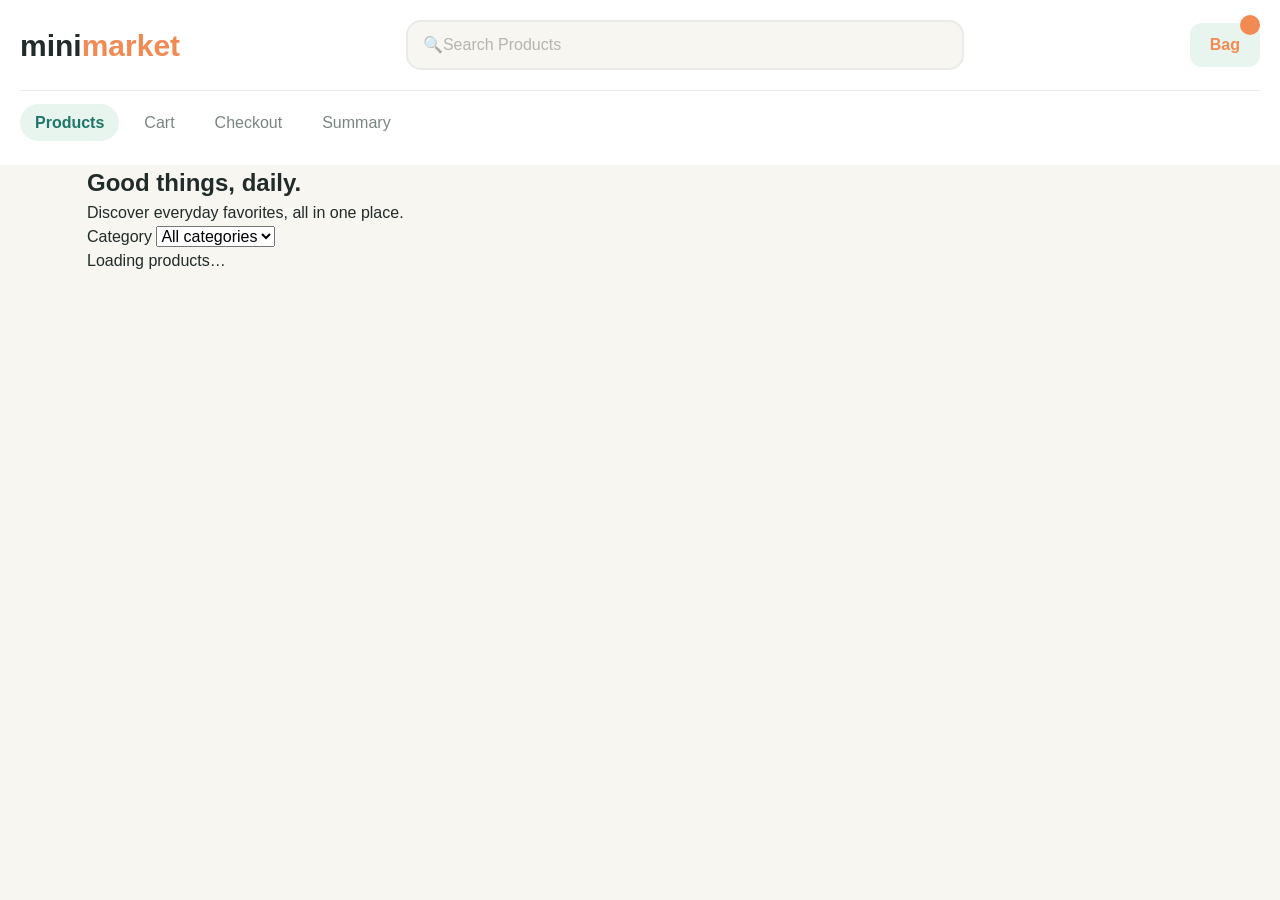
==== index.html @ 3accbedc "Add index" ====
<!DOCTYPE html>
<html lang="en">
<head>
    <meta charset="UTF-8">
    <meta name="viewport" content="width=device-width, initial-scale=1.0">
    <meta name="theme-color" content="#1F7669">
    <title>Mini Marketplace | mini market</title>
    <style>
        * {
            box-sizing: border-box;
            margin: 0;
            padding: 0;
            text-decoration: none;
            list-style: none;
        }

        :root {
            --Primarygreen: #1F7669;
            --Darktext: #202B2A;
            --Warmbackground: #F7F6F0;
            --Softgreenbackground: #EEF3EF;
            --Palemint: #E8F4EE;
            --Orangeaccent: #F18A53;
            --Cardborder: #EAEBE6;
            --Mutedtext: #7A8580;
            --Errorred: #C74740;
        }

        header {
            padding: 20px;
            margin-bottom: 30px;
        }
        
        .subheader {
            display: flex;
            justify-content: space-between;
            align-items: center;
            padding-bottom: 20px;
            margin-bottom: 10px;
            border-bottom: 1.5px solid var(--Cardborder);
        }

        .logo p {
            font-size: xx-large;
            font-weight: bold;
        }

        .subheader span {
            color: var(--Orangeaccent);
        }

        .search_bar {
            flex-basis: 45%;
        }

        .search_bar input {
            width: 100%;
            outline: none;
            background-color: var(--Warmbackground);
            border: 2px solid var(--Cardborder);
            padding: 10px 15px;
            border-radius: 15px;
            color: var(--Darktext);
        }

        .search_bar input::placeholder {
            opacity: 0.5;
        }

        .cart {
            position: relative;
            padding: 10px 20px;
            border-radius: 12px;
            background-color: var(--Palemint);
            color: var(--Primarygreen);
            font-weight: bold;
        }

        .badge {
            position: absolute;
            top: -8px;
            right: 0;
            display: flex;
            justify-content: center;
            align-items: center;
            width: 20px;
            height: 20px;
            font-size: x-small;
            border-radius: 50%;
            color: white;
            background-color: var(--Orangeaccent);
        }


        nav ul {
            display: flex;
            gap: 10px;
            padding-block: 10px;
        }

        nav li a {
            color: var(--Mutedtext);
            padding: 10px 15px;
            border-radius: 50px;
        }
        
        nav li a:hover {
            color: var(--Primarygreen);
            background-color: var(--Palemint);
            font-weight: bold;
        }

        @media (max-width:576px) {

            .subheader {
                gap: 10px;
                padding-bottom: 15px;
            }

            .search_bar input {
                padding: 5px 10px;
            }

            .search_bar input::placeholder {
                font-size: xx-small;
            }

            .cart {
                padding: 5px 15px;
                border-radius: 8px;
                font-size: smaller;
            }


            .logo p {
                font-size: medium;
                font-weight: bold;
            }

            nav ul {
                justify-content: space-between;
                padding-inline: 10px;
            }

            nav li a {
                padding: 0;
                font-size: smaller;
            }
            
            nav li a:hover {
                padding: 5px 10px;
            }
        }

    </style>
    <style>
        /* Shared integration rules; feature-specific styling lives in separate files. */
        body { min-width: 280px; background: var(--Warmbackground); color: var(--Darktext); font-family: Arial, Helvetica, sans-serif; }
        [hidden] { display: none !important; }
        .site-header { max-width: 1280px; margin: 0 auto; }
        .logo a { color: var(--Darktext); }
        .logo a:focus-visible, .search_bar input:focus-visible,
        .cart:focus-visible, nav a:focus-visible { outline: 3px solid var(--Orangeaccent); outline-offset: 3px; }
        .search_bar input { font: inherit; }
        nav a[aria-current="page"] { color: var(--Primarygreen); background: var(--Palemint); font-weight: bold; }
        #cart-page { max-width: 1200px; margin-left: auto; margin-right: auto; }
        #cart-page .cart-intro { margin-bottom: 22px; }
        #cart-page .cart-subtitle { color: var(--Mutedtext); margin-top: 8px; line-height: 1.5; }
        #cart-page .cart-summary__heading { font-size: 1.15rem; margin-bottom: 20px; }
        .checkout-field { min-width: 0; }
        @media (max-width: 576px) {
            .site-header { padding: 16px 14px 12px; margin-bottom: 18px; }
            .subheader { flex-wrap: wrap; }
            .logo { order: 1; }
            .cart { order: 2; }
            .search_bar { order: 3; flex: 0 0 100%; }
            .search_bar input { min-height: 40px; font-size: 16px; }
            nav ul { flex-wrap: wrap; gap: 8px; padding-inline: 0; }
            nav li a { display: inline-block; padding: 8px 9px; }
            nav li a:hover { padding: 8px 9px; }
        }
    </style>
    <link rel="stylesheet" href="./products.css">
    <link rel="stylesheet" href="./cart.css">
    <link rel="stylesheet" href="./checkout.css">
    <link rel="stylesheet" href="./summary.css">
</head>
<body>
    <header class="site-header">
        <div class="subheader">
            <div class="logo">
                <p><a href="#products" data-page="products">mini<span>market</span></a></p>
            </div>
            <div class="search_bar" role="search">
                <input placeholder="🔍Search Products" id="search" name="search" type="search" aria-label="Search products by name" autocomplete="off">
            </div>
            <a class="cart" href="#cart" data-page="cart" aria-label="View shopping bag">
                <span>Bag</span>
                <span class="badge" id="badge" aria-live="polite">0</span>
            </a>
        </div>
        <nav aria-label="Main navigation">
            <ul>
                <li><a href="#products" data-page="products" aria-current="page">Products</a></li>
                <li><a href="#cart" data-page="cart">Cart</a></li>
                <li><a href="#checkout" data-page="checkout">Checkout</a></li>
                <li><a href="#summary" data-page="summary">Summary</a></li>
            </ul>
        </nav>
    </header>

    <main id="main-content">
        <!-- Member 1: Product listing, live search and category filtering. -->
        <section id="products-page" aria-labelledby="products-heading">
            <h1 class="products-heading" id="products-heading">Good things, daily.</h1>
            <p class="products-subtitle">Discover everyday favorites, all in one place.</p>
            <div class="products-toolbar">
                <label class="products-category-label" for="category-filter">
                    Category
                    <select id="category-filter" name="category">
                        <option value="all">All categories</option>
                    </select>
                </label>
                <p id="products-count" role="status" aria-live="polite"></p>
            </div>
            <div id="products-grid" aria-live="polite" aria-label="Available products">
                <p class="products-message">Loading products…</p>
            </div>
        </section>

        <!-- Member 2: Cart, quantity controls and subtotal. -->
        <section id="cart-page" aria-labelledby="cart-heading" hidden>
            <div class="cart-intro">
                <h1 id="cart-heading">Your Cart</h1>
                <p class="cart-subtitle">Review your items before checkout.</p>
            </div>
            <div class="cart-layout">
                <div id="cart-items" aria-live="polite"></div>
                <aside class="cart-summary" aria-label="Cart order summary">
                    <h2 class="cart-summary__heading">Order summary</h2>
                    <p>Subtotal <span id="cart-subtotal">$0.00</span></p>
                    <button id="checkout-button" type="button" disabled>Continue to Checkout</button>
                </aside>
            </div>
        </section>

        <!-- Member 3: Validated checkout form. -->
        <section id="checkout-page" aria-labelledby="checkout-heading" hidden>
            <h1 id="checkout-heading" class="checkout-heading">Checkout</h1>
            <p class="checkout-subtitle">Almost there. Enter your details to place your order.</p>
            <form id="checkout-form" novalidate>
                <h2 class="checkout-section-title">Customer information</h2>
                <div class="checkout-fields-grid">
                    <div class="checkout-field">
                        <label for="checkout-name">Full name</label>
                        <input id="checkout-name" name="name" type="text" autocomplete="name" placeholder="Your full name" required>
                        <p id="checkout-name-error" class="checkout-error"></p>
                    </div>
                    <div class="checkout-field">
                        <label for="checkout-email">Email address</label>
                        <input id="checkout-email" name="email" type="email" autocomplete="email" placeholder="you@example.com" required>
                        <p id="checkout-email-error" class="checkout-error"></p>
                    </div>
                    <div class="checkout-field">
                        <label for="checkout-phone">Phone number</label>
                        <input id="checkout-phone" name="phone" type="tel" inputmode="numeric" autocomplete="tel" placeholder="Digits only" required>
                        <p id="checkout-phone-error" class="checkout-error"></p>
                    </div>
                    <div class="checkout-field checkout-field--full">
                        <label for="checkout-address">Delivery address</label>
                        <textarea id="checkout-address" name="address" autocomplete="street-address" placeholder="Street address and delivery details" rows="4" required></textarea>
                        <p id="checkout-address-error" class="checkout-error"></p>
                    </div>
                </div>
                <p id="checkout-cart-error" class="checkout-error" role="alert"></p>
                <div class="checkout-order-panel">
                    <p class="checkout-total-row">Order total <span id="checkout-total">$0.00</span></p>
                    <button id="place-order-button" type="submit" disabled>Place Order</button>
                    <p class="checkout-privacy-note">Your details are used for this demonstration order only.</p>
                </div>
            </form>
        </section>

        <!-- Member 4: Completed order confirmation and continue shopping. -->
        <section id="summary-page" aria-label="Order confirmation" hidden>
            <div id="order-summary" aria-live="polite"></div>
            <button id="continue-shopping-button" type="button" disabled>Continue Shopping</button>
        </section>
    </main>

    <script type="module" src="./main.js"></script>
</body>
</html>
---- cart.css ----
* {
  box-sizing: border-box;
  margin: 0;
  padding: 0;
  text-decoration: none;
  list-style: none;
}

:root {
  --Primarygreen: #1f7669;
  --Darktext: #202b2a;
  --Warmbackground: #f7f6f0;
  --Softgreenbackground: #eef3ef;
  --Palemint: #e8f4ee;
  --Orangeaccent: #f18a53;
  --Cardborder: #eaebe6;
  --Mutedtext: #7a8580;
  --Errorred: #c74740;
}

header {
  position: sticky;
  top: 0;
  padding: 20px;
  margin-bottom: 30px;
  backdrop-filter: blur(5px);
}

.subheader {
  display: flex;
  justify-content: space-between;
  align-items: center;
  padding-bottom: 20px;
  margin-bottom: 10px;
  border-bottom: 1.5px solid var(--Cardborder);
}

.logo p {
  font-size: xx-large;
  font-weight: bold;
}

.subheader span {
  color: var(--Orangeaccent);
}

.search_bar {
  flex-basis: 45%;
}

.search_bar input {
  width: 100%;
  outline: none;
  background-color: var(--Warmbackground);
  border: 2px solid var(--Cardborder);
  padding: 10px 15px;
  border-radius: 15px;
  color: var(--Darktext);
}

.search_bar input::placeholder {
  opacity: 0.5;
}

.cart {
  position: relative;
  padding: 10px 20px;
  border-radius: 12px;
  background-color: var(--Palemint);
  color: var(--Primarygreen);
  font-weight: bold;
}

.badge {
  position: absolute;
  top: -8px;
  right: 0;
  display: flex;
  justify-content: center;
  align-items: center;
  width: 20px;
  height: 20px;
  font-size: x-small;
  border-radius: 50%;
  color: white;
  background-color: var(--Orangeaccent);
}

nav ul {
  display: flex;
  gap: 10px;
  padding-block: 10px;
}

nav li a {
  color: var(--Mutedtext);
  padding: 10px 15px;
  border-radius: 50px;
}

nav li a:hover {
  color: var(--Primarygreen);
  background-color: var(--Palemint);
  font-weight: bold;
}


body {
  font-family: Arial, sans-serif;
  justify-content: center;
  align-items: center;
  line-height: 1.4;

  color: #1e293b;

    
}
main {
  width: 100%;
  max-width: 640x;
  border-radius: 15px;
  margin: auto 0;
  margin: 0 auto 60px;
  padding: 0 20px
}
main > div:first-child {
  margin-bottom: 24px;
}



#item-msg {
  color: var(--Mutedtext);
  font-size: 0.95rem;
}


.card_container {
  display: grid;
  grid-template-columns: repeat(4, 1fr);
}

.product-card {
  width: 100%;
  
  background-color: #ffffff;
  border: 1.5px solid var(--Cardborder);
  border-radius: 14px;
}


.product-card img {
  width: 100%;
  height: 150px;

}


#product {
  width: 100%;
  display: flex;
  justify-content: space-between;
}

#product-info{
  padding: 20px;
}


#product p {
  font-weight: bold;

}

#product-price {
  margin-bottom: 15px;
  color: var(--Mutedtext);
}

.qty-btn {
  display: flex;
  justify-content: space-between;
  align-items: center;
}

.quantity_change {
  display: flex;
  gap: 10px;
  align-items: center;
}

.quantity_change button {
  border: none;
  padding: 10px 20px;
  font-weight: bolder;
  background-color: var(--Softgreenbackground);
  cursor: pointer;
}

.add {
  border-top-left-radius: 10px;
  border-bottom-left-radius: 10px;
}

.subtract {
  border-top-right-radius: 10px;
  border-bottom-right-radius: 10px;
}

.remove-btn {
  border: 1px solid var(--Errorred);
  padding: 10px 20px;
  border-radius: 8px;
  cursor: pointer;
  background-color: transparent;
}

.remove-btn:hover {
  background-color: var(--Errorred);
  color: white;
}

hr {
  margin-top: 20px;
  border: none;
  border-top: 1.5px solid var(--Cardborder);
  /* margin: 8px 0; */
}

.checkout-section {
  
  width: 100%;
  padding: 8px 0 24px;
  
}
#total-id {
  font-size: 17px;
  color: var(--Mutedtext);
  text-transform: capitalize;
}

#total-price {
  font-size: 18px;
  font-weight: 600;
  color: var(--Darktext);
}

#Summary-msg {
  color: var(--Mutedtext);
  font-size: 18px;
  margin-bottom: 18px;
}

#subtotal-summary {
  display: flex;
  justify-content: space-between;
  margin-bottom: 12px;
}

.empty-cart-section {
  width: 100%;
}



.Checkout-btn {
  width: 100%;
  background-color:#1f7669;
  border-radius: 8px;
  padding: 12px 15px;
  font-weight: bold;
  font-size: larger;
  color: white;
  text-transform: capitalize;
  cursor: pointer;
  transition: background-color 0.2s ease
}
.empty-cart {
  width: 600px;
  background-color: var(--Warmbackground);
  border: 1px dashed;
  border-radius: 12px;
  padding: 20px;
  margin: 0 auto;
}

#cart-empty {
  display: flex;
  flex-direction: column;
  align-items: center;
  justify-content: center;
  gap: 20px;
}
#cart-empty p {
  color: #7a8580;
}
#cart-logo {
  display: flex;
  align-items: center;
  justify-content: center;
  width: 100px;
  height: 100px;
  background-color: var(--Softgreenbackground);
  border-radius: 50%;
  margin: 0 auto;
  /* margin-bottom: 20px; */
}

#cart-logo img {
  width: 70px;
  height: auto;
  padding: 8px;
}

#browse-btn {
  padding: 10px 25px;
  border-radius: 5px;
  border: 3px;
  background-color: white;
}
#browse-btn a {
  color: #1f7669;
  
}

/* .hidden {
    display: none;
} */



@media (max-width: 600px) {
    main {
        padding: 25px 18px;
    }

    /* #start-screen h1 {
        font-size: 25px;
    }

    header {
        padding: 14px 18px;
    } */
}


@media (max-width: 576px) {
  .subheader {
    gap: 10px;
    padding-bottom: 15px;
  }

  .search_bar input {
    padding: 5px 10px;
  }

  .search_bar input::placeholder {
    font-size: xx-small;
  }

  .cart {
    padding: 5px 15px;
    border-radius: 8px;
    font-size: smaller;
  }

  .logo p {
    font-size: medium;
    font-weight: bold;
  }

  nav ul {
    justify-content: space-between;
    padding-inline: 10px;
  }

  nav li a {
    padding: 0;
    font-size: smaller;
  }

  nav li a:hover {
    padding: 5px 10px;
  }
}
---- checkout.css ----
* {
  box-sizing: border-box;
  margin: 0;
  padding: 0;
  text-decoration: none;
  list-style: none;
}
:root {
  --Primarygreen: #1f7669;
  --Darktext: #202b2a;
  --Warmbackground: #f7f6f0;
  --Softgreenbackground: #eef3ef;
  --Palemint: #e8f4ee;
  --Orangeaccent: #f18a53;
  --Cardborder: #eaebe6;
  --Mutedtext: #7a8580;
  --Errorred: #c74740;
}
body {
  font-family: Arial, sans-serif;
  background: var(--Warmbackground);
  color: var(--Darktext);
  line-height: 1.5;
}
header {
  padding: 20px;
  margin-bottom: 24px;
  background: #fff;
}
.subheader {
  display: flex;
  justify-content: space-between;
  align-items: center;
  gap: 18px;
  padding-bottom: 20px;
  margin-bottom: 10px;
  border-bottom: 1.5px solid var(--Cardborder);
}
.logo p {
  font-size: 30px;
  font-weight: bold;
}
.subheader span {
  color: var(--Orangeaccent);
}
.search_bar {
  flex-basis: 45%;
}
.search_bar input {
  width: 100%;
  outline: none;
  background: var(--Warmbackground);
  border: 2px solid var(--Cardborder);
  padding: 11px 15px;
  border-radius: 15px;
  color: var(--Darktext);
}
.cart-link {
  position: relative;
  display: inline-block;
  padding: 10px 20px;
  border-radius: 12px;
  background: var(--Palemint);
  color: var(--Primarygreen);
  font-weight: bold;
}
.badge {
  position: absolute;
  top: -8px;
  right: 0;
  display: flex;
  justify-content: center;
  align-items: center;
  min-width: 20px;
  height: 20px;
  padding: 0 5px;
  font-size: 11px;
  border-radius: 50px;
  color: white;
  background: var(--Orangeaccent);
}
nav ul {
  display: flex;
  gap: 10px;
  padding-block: 10px;
}
nav li a {
  color: var(--Mutedtext);
  padding: 10px 15px;
  border-radius: 50px;
}
nav li a:hover,
nav li a.active {
  color: var(--Primarygreen);
  background: var(--Palemint);
  font-weight: bold;
}
main {
  max-width: 1150px;
  margin: 0 auto;
  padding: 0 22px 50px;
}
.page-title {
  margin-bottom: 8px;
  font-size: 28px;
}
.muted {
  color: var(--Mutedtext);
}
.toolbar {
  display: flex;
  gap: 12px;
  align-items: center;
  flex-wrap: wrap;
  margin: 20px 0;
}
select,
input,
textarea {
  font: inherit;
}
.toolbar select {
  padding: 10px 14px;
  border: 1px solid var(--Cardborder);
  border-radius: 10px;
  background: white;
}
.grid {
  display: grid;
  grid-template-columns: repeat(auto-fit, minmax(205px, 1fr));
  gap: 18px;
}
.product-card,
.panel,
.form-card,
.summary-card {
  background: white;
  border: 1px solid var(--Cardborder);
  border-radius: 16px;
  padding: 16px;
}
.product-card img {
  width: 100%;
  height: 160px;
  object-fit: contain;
  background: var(--Softgreenbackground);
  border-radius: 12px;
  margin-bottom: 12px;
}
.product-card h3 {
  font-size: 16px;
  min-height: 48px;
}
.price {
  font-weight: bold;
  color: var(--Primarygreen);
  margin: 8px 0;
}
button,
.button {
  border: 0;
  border-radius: 10px;
  padding: 11px 16px;
  background: var(--Primarygreen);
  color: white;
  font-weight: bold;
  cursor: pointer;
  display: inline-block;
}
button:hover,
.button:hover {
  opacity: 0.9;
}
.secondary {
  background: var(--Palemint);
  color: var(--Primarygreen);
}
.danger {
  background: #fae9e7;
  color: var(--Errorred);
}
.notice {
  padding: 14px;
  background: var(--Palemint);
  border-radius: 10px;
  margin: 14px 0;
}
.error {
  color: var(--Errorred);
  font-size: 13px;
  display: block;
  min-height: 18px;
}

.form-message-margin {
  margin-top: 10px;
}

.field {
  margin: 14px 0;
}
.field label {
  display: block;
  font-weight: bold;
  margin-bottom: 5px;
}
.field input,
.field textarea {
  width: 100%;
  padding: 11px;
  border: 1px solid var(--Cardborder);
  border-radius: 9px;
  background: white;
}

.field input.invalid,
.field textarea.invalid {
  border-color: var(--Errorred);
}
.cart-row {
  display: grid;
  grid-template-columns: 1fr auto auto auto;
  gap: 14px;
  align-items: center;
  padding: 14px 0;
  border-bottom: 1px solid var(--Cardborder);
}
.qty {
  width: 70px;
  padding: 8px;
  border: 1px solid var(--Cardborder);
  border-radius: 8px;
}
.total-row {
  display: flex;
  justify-content: space-between;
  font-size: 20px;
  font-weight: bold;
  margin: 20px 0;
}
.two-col {
  display: grid;
  grid-template-columns: 1.4fr 0.8fr;
  gap: 20px;
  /* margin-top: 50px  */
}
.actions {
  display: flex;
  gap: 10px;
  flex-wrap: wrap;
  margin-top: 18px;
}
.empty {
  text-align: center;
  padding: 45px 15px;
  background: white;
  border: 1px dashed var(--Cardborder);
  border-radius: 16px;
}
@media (max-width: 650px) {
  header {
    padding: 14px;
  }
  .subheader {
    gap: 9px;
  }
  .logo p {
    font-size: 20px;
  }
  .search_bar {
    flex: 1;
  }
  .search_bar input {
    padding: 8px;
    font-size: 12px;
  }
  .cart-link {
    padding: 8px 12px;
    font-size: 13px;
  }
  nav ul {
    justify-content: space-between;
    gap: 4px;
  }
  nav li a {
    padding: 5px 3px;
    font-size: 12px;
  }
  main {
    padding: 0 14px 35px;
  }
  .two-col {
    grid-template-columns: 1fr;
  }
  .cart-row {
    grid-template-columns: 1fr auto;
    gap: 8px;
  }
  .cart-row > *:nth-child(3) {
    grid-column: 1;
  }
  .cart-row > *:nth-child(4) {
    grid-column: 2;
    grid-row: 2;
  }
}
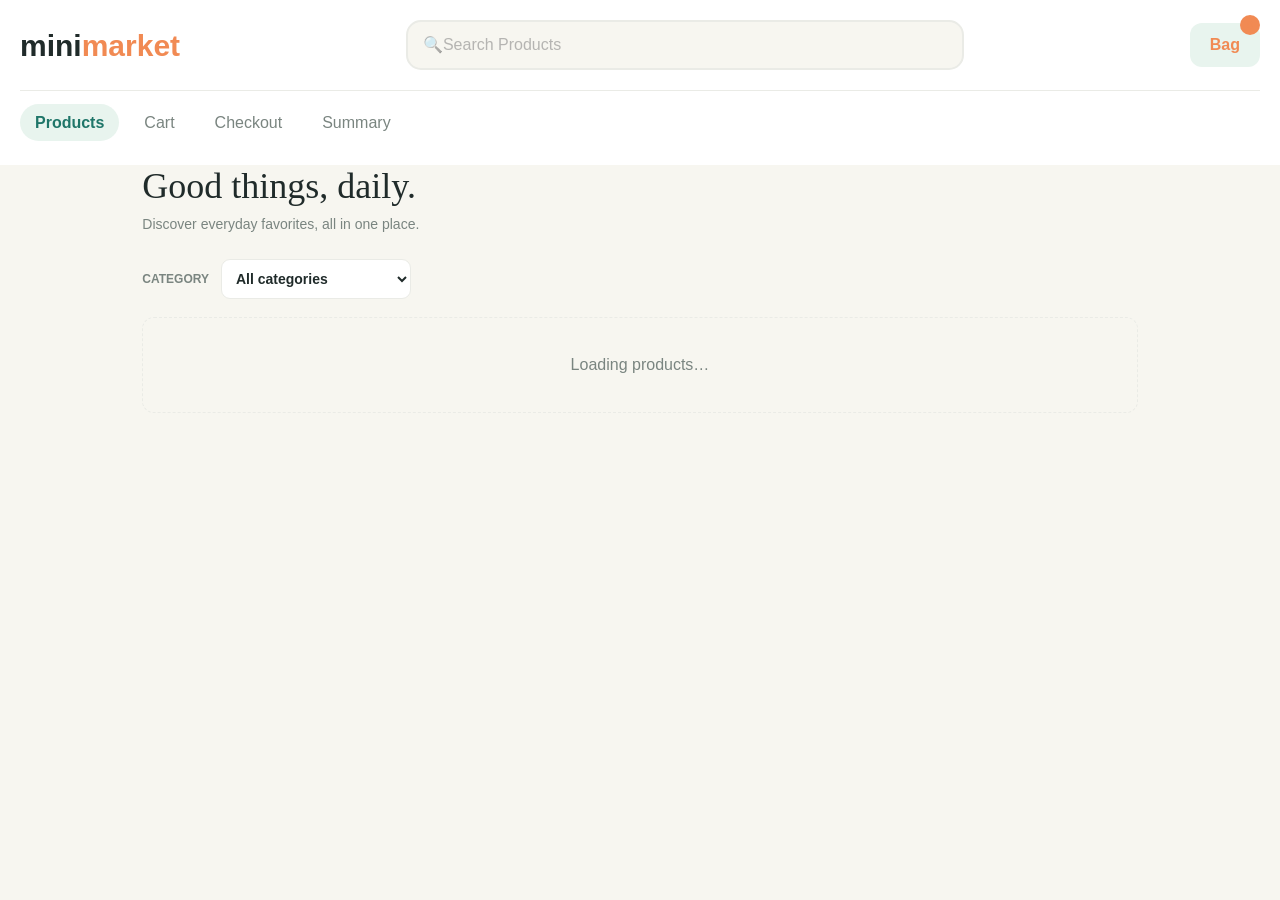
==== commit 458c17cf: "fix products.css path" ====
--- a/index.html
+++ b/index.html
@@ -180,7 +180,7 @@
             nav li a:hover { padding: 8px 9px; }
         }
     </style>
-    <link rel="stylesheet" href="./products.css">
+    <link rel="stylesheet" href="./css/products.css">
     <link rel="stylesheet" href="./cart.css">
     <link rel="stylesheet" href="./checkout.css">
     <link rel="stylesheet" href="./summary.css">
--- a/css/products.css
+++ b/css/products.css
@@ -0,0 +1,274 @@
+/* Main products section */
+#products-page {
+  width: 90%;
+  max-width: 1200px;
+  margin: 0 auto;
+  margin-bottom: 64px;
+  color: var(--Darktext);
+}
+
+/* Page heading and description */
+#products-page .products-heading {
+  margin-top: 0;
+  margin-bottom: 6px;
+  font-family: Georgia, 'Times New Roman', serif;
+  font-size: 36px;
+  font-weight: 500;
+  line-height: 1.2;
+}
+
+#products-page .products-subtitle {
+  margin-bottom: 24px;
+  color: var(--Mutedtext);
+  font-size: 14px;
+  line-height: 1.5;
+}
+
+/* Category dropdown and product count */
+#products-page .products-toolbar {
+  display: flex;
+  align-items: center;
+  justify-content: space-between;
+  flex-wrap: wrap;
+  gap: 12px;
+  margin-bottom: 18px;
+}
+
+#products-page .products-category-label {
+  display: flex;
+  align-items: center;
+  gap: 12px;
+  color: var(--Mutedtext);
+  font-size: 12px;
+  font-weight: bold;
+  text-transform: uppercase;
+}
+
+#category-filter {
+  width: 190px;
+  max-width: 100%;
+  padding: 10px;
+  border: 1px solid var(--Cardborder);
+  border-radius: 9px;
+  background-color: white;
+  color: var(--Darktext);
+  font-size: 14px;
+  text-transform: none;
+  cursor: pointer;
+}
+
+#category-filter:focus,
+.product-card__button:focus {
+  outline: 3px solid var(--Orangeaccent);
+}
+
+#category-filter:disabled {
+  opacity: 0.6;
+  cursor: not-allowed;
+}
+
+#products-count {
+  color: var(--Mutedtext);
+  font-size: 13px;
+}
+
+/* Product grid: four cards in each row on large screens */
+#products-grid {
+  display: grid;
+  grid-template-columns: repeat(4, 1fr);
+  gap: 22px;
+}
+
+/* Individual product card */
+.product-card {
+  display: flex;
+  flex-direction: column;
+  min-width: 0;
+  padding: 12px;
+  border: 1px solid var(--Cardborder);
+  border-radius: 15px;
+  background-color: white;
+  box-shadow: 0 3px 14px rgba(32, 43, 42, 0.04);
+}
+
+.product-card:hover {
+  box-shadow: 0 6px 18px rgba(32, 43, 42, 0.1);
+}
+
+/* Product image area */
+.product-card__image-wrap {
+  display: flex;
+  align-items: center;
+  justify-content: center;
+  width: 100%;
+  height: 200px;
+  overflow: hidden;
+  border-radius: 11px;
+  background-color: var(--Softgreenbackground);
+}
+
+/* Every product uses the same image background. */
+/* This avoids advanced nth-child selectors. */
+.product-card__image {
+  display: block;
+  width: 100%;
+  height: 100%;
+  padding: 10px;
+  object-fit: contain;
+}
+
+/* Product name and price */
+.product-card__title {
+  margin-top: 12px;
+  margin-bottom: 6px;
+  color: var(--Darktext);
+  font-size: 15px;
+  font-weight: bold;
+  line-height: 1.4;
+  overflow-wrap: break-word;
+}
+
+.product-card__price {
+  margin-top: auto;
+  margin-bottom: 12px;
+  color: var(--Primarygreen);
+  font-size: 17px;
+  font-weight: bold;
+}
+
+/* Add to Cart button */
+.product-card__button {
+  width: 100%;
+  min-height: 40px;
+  padding: 10px;
+  border: none;
+  border-radius: 7px;
+  background-color: var(--Primarygreen);
+  color: white;
+  font-size: 14px;
+  font-weight: bold;
+  cursor: pointer;
+}
+
+.product-card__button:hover {
+  background-color: #165C52;
+}
+
+.product-card__button:disabled {
+  background-color: #A8B8B2;
+  cursor: not-allowed;
+}
+
+/* Messages shown while loading or when no products are found */
+.products-message {
+  grid-column: 1 / -1;
+  padding: 34px 18px;
+  border: 1px dashed var(--Cardborder);
+  border-radius: 12px;
+  background-color: var(--Warmbackground);
+  color: var(--Mutedtext);
+  text-align: center;
+  line-height: 1.6;
+}
+
+.products-message--error {
+  color: var(--Errorred);
+}
+
+/* Notice shown when the backup product file is used */
+.products-notice {
+  margin-bottom: 16px;
+  padding: 12px 14px;
+  border-radius: 8px;
+  background-color: var(--Palemint);
+  color: var(--Primarygreen);
+  font-size: 14px;
+  line-height: 1.5;
+}
+
+/* Tablet screens: three cards in each row */
+@media (min-width: 577px) and (max-width: 1023px) {
+  #products-grid {
+    grid-template-columns: repeat(3, 1fr);
+    gap: 16px;
+  }
+
+  .product-card__image-wrap {
+    height: 180px;
+  }
+}
+
+/* Mobile screens: two cards in each row */
+/* This matches the 576px breakpoint used in index.html. */
+@media (max-width: 576px) {
+  #products-page {
+    width: 94%;
+    margin-bottom: 40px;
+  }
+
+  #products-page .products-heading {
+    font-size: 26px;
+  }
+
+  #products-page .products-subtitle {
+    margin-bottom: 18px;
+    font-size: 13px;
+  }
+
+  #products-page .products-toolbar {
+    align-items: flex-start;
+    gap: 10px;
+  }
+
+  #products-page .products-category-label {
+    gap: 8px;
+    font-size: 11px;
+  }
+
+  #category-filter {
+    width: 150px;
+    padding: 9px 6px;
+    font-size: 12px;
+  }
+
+  #products-count {
+    width: 100%;
+    font-size: 12px;
+  }
+
+  #products-grid {
+    grid-template-columns: repeat(2, 1fr);
+    gap: 12px;
+  }
+
+  .product-card {
+    padding: 8px;
+    border-radius: 12px;
+  }
+
+  .product-card__image-wrap {
+    height: 130px;
+    border-radius: 9px;
+  }
+
+  .product-card__image {
+    padding: 6px;
+  }
+
+  .product-card__title {
+    margin-top: 9px;
+    margin-bottom: 5px;
+    font-size: 12px;
+  }
+
+  .product-card__price {
+    margin-bottom: 9px;
+    font-size: 14px;
+  }
+
+  .product-card__button {
+    min-height: 36px;
+    padding: 8px 5px;
+    font-size: 12px;
+  }
+}
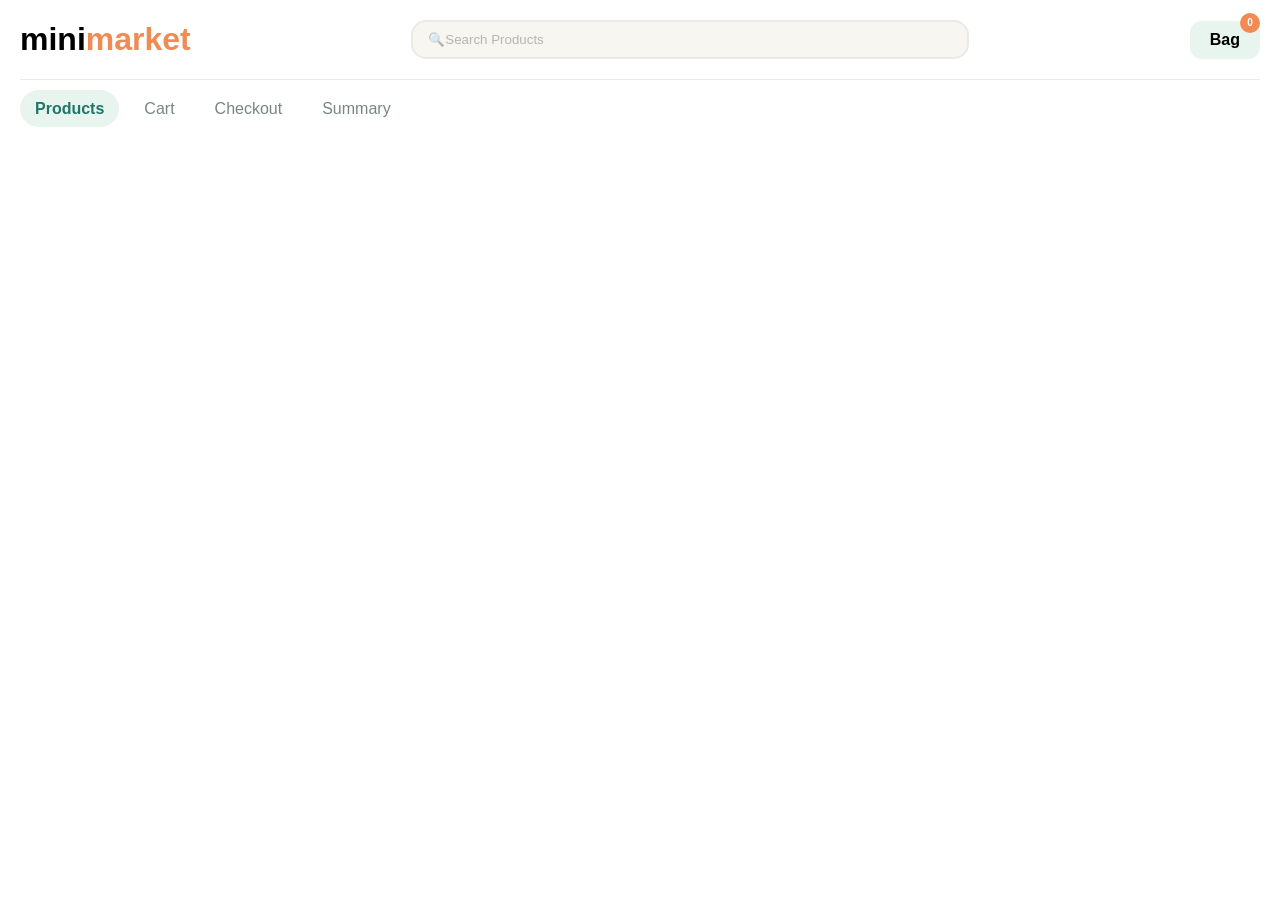
==== commit 79ac4933: "main initial commit" ====
--- a/index.html
+++ b/index.html
@@ -3,291 +3,40 @@
 <head>
     <meta charset="UTF-8">
     <meta name="viewport" content="width=device-width, initial-scale=1.0">
-    <meta name="theme-color" content="#1F7669">
-    <title>Mini Marketplace | mini market</title>
-    <style>
-        * {
-            box-sizing: border-box;
-            margin: 0;
-            padding: 0;
-            text-decoration: none;
-            list-style: none;
-        }
+    <title>Document</title>
+    <link rel="stylesheet" href="./css/header.css">
 
-        :root {
-            --Primarygreen: #1F7669;
-            --Darktext: #202B2A;
-            --Warmbackground: #F7F6F0;
-            --Softgreenbackground: #EEF3EF;
-            --Palemint: #E8F4EE;
-            --Orangeaccent: #F18A53;
-            --Cardborder: #EAEBE6;
-            --Mutedtext: #7A8580;
-            --Errorred: #C74740;
-        }
-
-        header {
-            padding: 20px;
-            margin-bottom: 30px;
-        }
-        
-        .subheader {
-            display: flex;
-            justify-content: space-between;
-            align-items: center;
-            padding-bottom: 20px;
-            margin-bottom: 10px;
-            border-bottom: 1.5px solid var(--Cardborder);
-        }
-
-        .logo p {
-            font-size: xx-large;
-            font-weight: bold;
-        }
-
-        .subheader span {
-            color: var(--Orangeaccent);
-        }
-
-        .search_bar {
-            flex-basis: 45%;
-        }
-
-        .search_bar input {
-            width: 100%;
-            outline: none;
-            background-color: var(--Warmbackground);
-            border: 2px solid var(--Cardborder);
-            padding: 10px 15px;
-            border-radius: 15px;
-            color: var(--Darktext);
-        }
-
-        .search_bar input::placeholder {
-            opacity: 0.5;
-        }
-
-        .cart {
-            position: relative;
-            padding: 10px 20px;
-            border-radius: 12px;
-            background-color: var(--Palemint);
-            color: var(--Primarygreen);
-            font-weight: bold;
-        }
-
-        .badge {
-            position: absolute;
-            top: -8px;
-            right: 0;
-            display: flex;
-            justify-content: center;
-            align-items: center;
-            width: 20px;
-            height: 20px;
-            font-size: x-small;
-            border-radius: 50%;
-            color: white;
-            background-color: var(--Orangeaccent);
-        }
-
-
-        nav ul {
-            display: flex;
-            gap: 10px;
-            padding-block: 10px;
-        }
-
-        nav li a {
-            color: var(--Mutedtext);
-            padding: 10px 15px;
-            border-radius: 50px;
-        }
-        
-        nav li a:hover {
-            color: var(--Primarygreen);
-            background-color: var(--Palemint);
-            font-weight: bold;
-        }
-
-        @media (max-width:576px) {
-
-            .subheader {
-                gap: 10px;
-                padding-bottom: 15px;
-            }
-
-            .search_bar input {
-                padding: 5px 10px;
-            }
-
-            .search_bar input::placeholder {
-                font-size: xx-small;
-            }
-
-            .cart {
-                padding: 5px 15px;
-                border-radius: 8px;
-                font-size: smaller;
-            }
-
-
-            .logo p {
-                font-size: medium;
-                font-weight: bold;
-            }
-
-            nav ul {
-                justify-content: space-between;
-                padding-inline: 10px;
-            }
-
-            nav li a {
-                padding: 0;
-                font-size: smaller;
-            }
-            
-            nav li a:hover {
-                padding: 5px 10px;
-            }
-        }
-
-    </style>
-    <style>
-        /* Shared integration rules; feature-specific styling lives in separate files. */
-        body { min-width: 280px; background: var(--Warmbackground); color: var(--Darktext); font-family: Arial, Helvetica, sans-serif; }
-        [hidden] { display: none !important; }
-        .site-header { max-width: 1280px; margin: 0 auto; }
-        .logo a { color: var(--Darktext); }
-        .logo a:focus-visible, .search_bar input:focus-visible,
-        .cart:focus-visible, nav a:focus-visible { outline: 3px solid var(--Orangeaccent); outline-offset: 3px; }
-        .search_bar input { font: inherit; }
-        nav a[aria-current="page"] { color: var(--Primarygreen); background: var(--Palemint); font-weight: bold; }
-        #cart-page { max-width: 1200px; margin-left: auto; margin-right: auto; }
-        #cart-page .cart-intro { margin-bottom: 22px; }
-        #cart-page .cart-subtitle { color: var(--Mutedtext); margin-top: 8px; line-height: 1.5; }
-        #cart-page .cart-summary__heading { font-size: 1.15rem; margin-bottom: 20px; }
-        .checkout-field { min-width: 0; }
-        @media (max-width: 576px) {
-            .site-header { padding: 16px 14px 12px; margin-bottom: 18px; }
-            .subheader { flex-wrap: wrap; }
-            .logo { order: 1; }
-            .cart { order: 2; }
-            .search_bar { order: 3; flex: 0 0 100%; }
-            .search_bar input { min-height: 40px; font-size: 16px; }
-            nav ul { flex-wrap: wrap; gap: 8px; padding-inline: 0; }
-            nav li a { display: inline-block; padding: 8px 9px; }
-            nav li a:hover { padding: 8px 9px; }
-        }
-    </style>
-    <link rel="stylesheet" href="./css/products.css">
-    <link rel="stylesheet" href="./cart.css">
-    <link rel="stylesheet" href="./checkout.css">
-    <link rel="stylesheet" href="./summary.css">
+  <script type="module" src="main.js" defer></script>
+  
+  <!----<script src="./js/checkout.js" defer></script>---->
 </head>
 <body>
-    <header class="site-header">
+    <header>
         <div class="subheader">
             <div class="logo">
-                <p><a href="#products" data-page="products">mini<span>market</span></a></p>
+                <p>mini<span>market</span></p>
             </div>
-            <div class="search_bar" role="search">
-                <input placeholder="🔍Search Products" id="search" name="search" type="search" aria-label="Search products by name" autocomplete="off">
+            <div id="search_bar" class="search_bar">
+                <input placeholder="🔍Search Products" id="search" name="search" type="text">
             </div>
-            <a class="cart" href="#cart" data-page="cart" aria-label="View shopping bag">
-                <span>Bag</span>
-                <span class="badge" id="badge" aria-live="polite">0</span>
-            </a>
+
+            <div class="cart">
+                <p>Bag</p>
+                <p class="badge" id="badge">0</p>
+            </div>
         </div>
-        <nav aria-label="Main navigation">
+        <nav id="nav">
             <ul>
-                <li><a href="#products" data-page="products" aria-current="page">Products</a></li>
-                <li><a href="#cart" data-page="cart">Cart</a></li>
-                <li><a href="#checkout" data-page="checkout">Checkout</a></li>
-                <li><a href="#summary" data-page="summary">Summary</a></li>
+                <li><a href="#"  class="active">Products</a></li>
+                <li><a href="#" class="">Cart</a></li>
+                <li><a href="#"  class="">Checkout</a></li>
+                <li><a href="#" class="">Summary</a></li>
             </ul>
         </nav>
     </header>
 
-    <main id="main-content">
-        <!-- Member 1: Product listing, live search and category filtering. -->
-        <section id="products-page" aria-labelledby="products-heading">
-            <h1 class="products-heading" id="products-heading">Good things, daily.</h1>
-            <p class="products-subtitle">Discover everyday favorites, all in one place.</p>
-            <div class="products-toolbar">
-                <label class="products-category-label" for="category-filter">
-                    Category
-                    <select id="category-filter" name="category">
-                        <option value="all">All categories</option>
-                    </select>
-                </label>
-                <p id="products-count" role="status" aria-live="polite"></p>
-            </div>
-            <div id="products-grid" aria-live="polite" aria-label="Available products">
-                <p class="products-message">Loading products…</p>
-            </div>
-        </section>
+    <main>
 
-        <!-- Member 2: Cart, quantity controls and subtotal. -->
-        <section id="cart-page" aria-labelledby="cart-heading" hidden>
-            <div class="cart-intro">
-                <h1 id="cart-heading">Your Cart</h1>
-                <p class="cart-subtitle">Review your items before checkout.</p>
-            </div>
-            <div class="cart-layout">
-                <div id="cart-items" aria-live="polite"></div>
-                <aside class="cart-summary" aria-label="Cart order summary">
-                    <h2 class="cart-summary__heading">Order summary</h2>
-                    <p>Subtotal <span id="cart-subtotal">$0.00</span></p>
-                    <button id="checkout-button" type="button" disabled>Continue to Checkout</button>
-                </aside>
-            </div>
-        </section>
-
-        <!-- Member 3: Validated checkout form. -->
-        <section id="checkout-page" aria-labelledby="checkout-heading" hidden>
-            <h1 id="checkout-heading" class="checkout-heading">Checkout</h1>
-            <p class="checkout-subtitle">Almost there. Enter your details to place your order.</p>
-            <form id="checkout-form" novalidate>
-                <h2 class="checkout-section-title">Customer information</h2>
-                <div class="checkout-fields-grid">
-                    <div class="checkout-field">
-                        <label for="checkout-name">Full name</label>
-                        <input id="checkout-name" name="name" type="text" autocomplete="name" placeholder="Your full name" required>
-                        <p id="checkout-name-error" class="checkout-error"></p>
-                    </div>
-                    <div class="checkout-field">
-                        <label for="checkout-email">Email address</label>
-                        <input id="checkout-email" name="email" type="email" autocomplete="email" placeholder="you@example.com" required>
-                        <p id="checkout-email-error" class="checkout-error"></p>
-                    </div>
-                    <div class="checkout-field">
-                        <label for="checkout-phone">Phone number</label>
-                        <input id="checkout-phone" name="phone" type="tel" inputmode="numeric" autocomplete="tel" placeholder="Digits only" required>
-                        <p id="checkout-phone-error" class="checkout-error"></p>
-                    </div>
-                    <div class="checkout-field checkout-field--full">
-                        <label for="checkout-address">Delivery address</label>
-                        <textarea id="checkout-address" name="address" autocomplete="street-address" placeholder="Street address and delivery details" rows="4" required></textarea>
-                        <p id="checkout-address-error" class="checkout-error"></p>
-                    </div>
-                </div>
-                <p id="checkout-cart-error" class="checkout-error" role="alert"></p>
-                <div class="checkout-order-panel">
-                    <p class="checkout-total-row">Order total <span id="checkout-total">$0.00</span></p>
-                    <button id="place-order-button" type="submit" disabled>Place Order</button>
-                    <p class="checkout-privacy-note">Your details are used for this demonstration order only.</p>
-                </div>
-            </form>
-        </section>
-
-        <!-- Member 4: Completed order confirmation and continue shopping. -->
-        <section id="summary-page" aria-label="Order confirmation" hidden>
-            <div id="order-summary" aria-live="polite"></div>
-            <button id="continue-shopping-button" type="button" disabled>Continue Shopping</button>
-        </section>
     </main>
-
-    <script type="module" src="./main.js"></script>
 </body>
-</html>
+</html>
--- a/css/header.css
+++ b/css/header.css
@@ -0,0 +1,153 @@
+* {
+    box-sizing: border-box;
+    margin: 0;
+    padding: 0;
+    text-decoration: none;
+    list-style: none;
+    font-family: Arial, Helvetica, sans-serif;
+
+}
+
+:root {
+    --Primarygreen: #1F7669;
+    --Darktext: #202B2A;
+    --Warmbackground: #F7F6F0;
+    --Softgreenbackground: #EEF3EF;
+    --Palemint: #E8F4EE;
+    --Orangeaccent: #F18A53;
+    --Cardborder: #EAEBE6;
+    --Mutedtext: #7A8580;
+    --Errorred: #C74740;
+}
+
+header {
+    position: sticky;
+    top: 0;
+    backdrop-filter: blur(10px);
+    padding: 20px;
+    margin-bottom: 30px;
+}
+.hidden {
+    display: none;
+}
+.subheader {
+    display: flex;
+    justify-content: space-between;
+    align-items: center;
+    padding-bottom: 20px;
+    margin-bottom: 10px;
+    border-bottom: 1.5px solid var(--Cardborder);
+}
+
+.logo p {
+    font-size: xx-large;
+    font-weight: bold;
+}
+
+.subheader span {
+    color: var(--Orangeaccent);
+}
+
+.search_bar {
+    flex-basis: 45%;
+}
+
+.search_bar input {
+    width: 100%;
+    outline: none;
+    background-color: var(--Warmbackground);
+    border: 2px solid var(--Cardborder);
+    padding: 10px 15px;
+    border-radius: 15px;
+    color: var(--Darktext);
+}
+
+.search_bar input::placeholder {
+    opacity: 0.5;
+}
+
+.cart {
+    position: relative;
+    padding: 10px 20px;
+    border-radius: 12px;
+    font-weight: bold;
+    background-color: var(--Palemint);
+}
+
+.badge {
+    position: absolute;
+    top: -8px;
+    right: 0;
+    display: flex;
+    justify-content: center;
+    align-items: center;
+    width: 20px;
+    height: 20px;
+    font-size: x-small;
+    border-radius: 50%;
+    color: white;
+    background-color: var(--Orangeaccent);
+}
+
+
+nav ul {
+    display: flex;
+    gap: 10px;
+    padding-block: 10px;
+}
+
+nav li a {
+    color: var(--Mutedtext);
+    padding: 10px 15px;
+    border-radius: 50px;
+}
+
+nav li a:hover, .active{
+    color: var(--Primarygreen);
+    background-color: var(--Palemint);
+    font-weight: bold;
+}
+
+
+@media (max-width:740px) {
+
+    .subheader {
+        gap: 10px;
+        padding-bottom: 15px;
+    }
+
+    .search_bar input {
+      font-size: xx-small;
+        padding: 5px 10px;
+    }
+
+    .search_bar input::placeholder {
+        font-size: xx-small;
+    }
+
+    .cart {
+        padding: 5px 15px;
+        border-radius: 8px;
+        font-size: smaller;
+    }
+
+
+    .logo p {
+        font-size: medium;
+        font-weight: bold;
+    }
+
+    nav ul {
+        justify-content: space-between;
+        padding-inline: 10px;
+    }
+
+    nav li a {
+        padding: 0;
+        font-size: smaller;
+    }
+
+    nav li a:hover, .active{
+        padding: 5px 10px;
+    }
+}
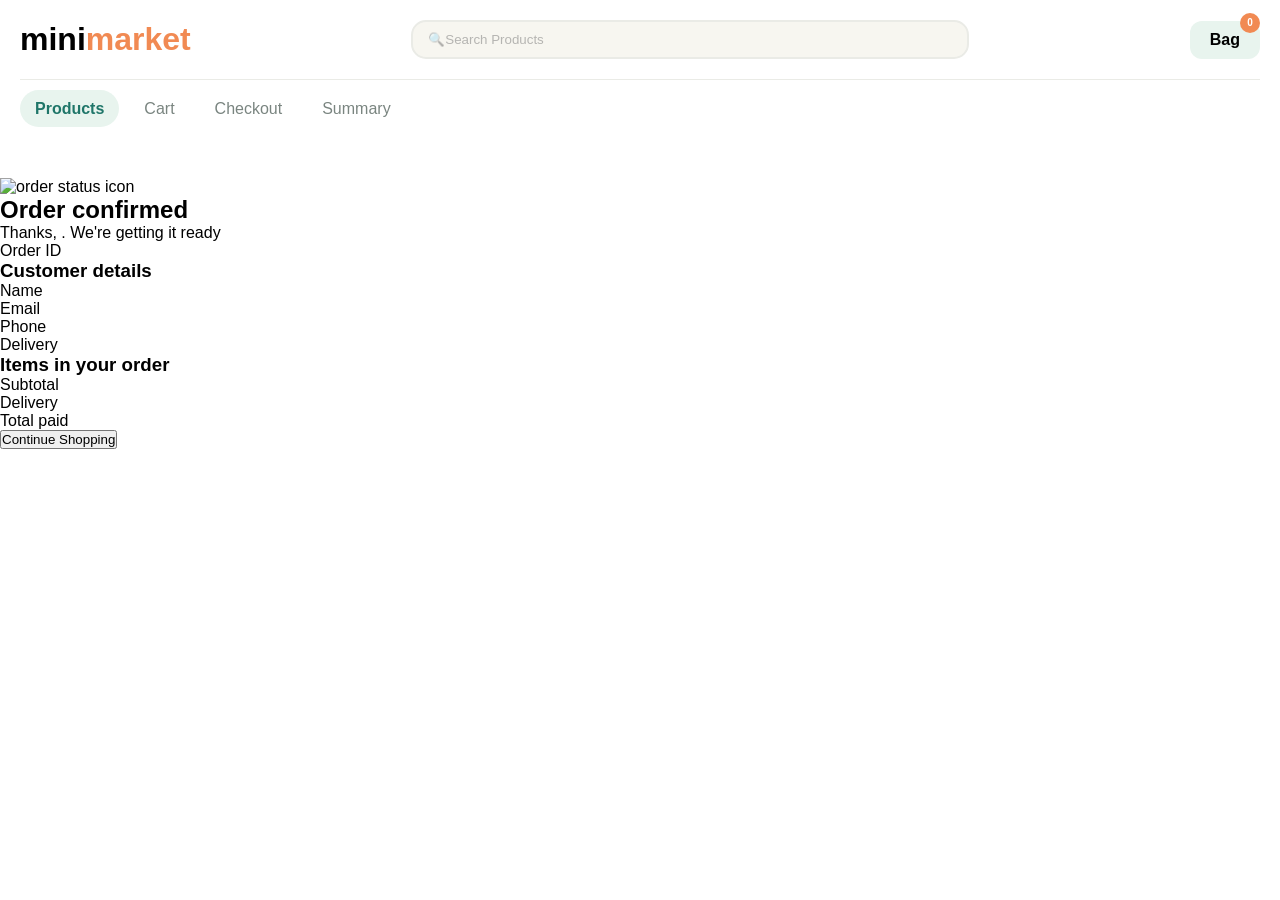
==== commit 820a1c95: "added summary section" ====
--- a/index.html
+++ b/index.html
@@ -5,6 +5,7 @@
     <meta name="viewport" content="width=device-width, initial-scale=1.0">
     <title>Document</title>
     <link rel="stylesheet" href="./css/header.css">
+    <link rel="stylesheet" href="./css/summary.css">
 
   <script type="module" src="main.js" defer></script>
   
@@ -36,7 +37,78 @@
     </header>
 
     <main>
-
+        <section id="summary">
+            <div class="order_status_container">
+                <div class="status_icon">
+                    <img src="./icons/check-mark-black-outline-svgrepo-com.svg" alt="order status icon">
+                </div>
+                <div class="status">
+                    <h2>Order confirmed</h2>
+                    <p>Thanks, <span id="username"></span>. We're getting it ready</p>
+                </div>
+            </div>
+    
+            <div class="order_info_container">
+                <div class="order_id">
+                    <p>Order ID</p>
+                    <p id="order_id"></p>
+                </div>
+    
+                <time id="time" datetime=""></time>
+            </div>
+    
+            <div class="customer_detail">
+                <h3>Customer details</h3>
+                <div>
+                    <p class="detail">Name</p>
+                    <p id="customer_name" class="name"></p>
+                </div>
+                <div>
+                    <p class="detail">Email</p>
+                    <p id="customer_email"></p>
+                </div>
+                <div>
+                    <p class="detail">Phone</p>
+                    <p id="customer_phone"></p>
+                </div>
+                <div>
+                    <p class="detail">Delivery</p>
+                    <p id="customer_address"></p>
+                </div>
+            </div>
+    
+            <div class="items_container">
+                <div class="item_header">
+                    <h3>Items in your order</h3>
+                    <p><span id="item_num"></span></p>
+                </div>
+    
+                <div id="itemCard_container" class="itemCard_container">
+    
+                </div>
+            </div>
+    
+            <div class="subtotal_container">
+                <div>
+                    <p>Subtotal</p>
+                    <p id="summary_subtotal"></p>
+                </div>
+    
+                <div>
+                    <p>Delivery</p>
+                    <p id="delivery"></p>
+                </div>
+            </div>
+    
+            <div class="total_container">
+                <p>Total paid</p>
+                <p id="total"></p>
+            </div>
+    
+            <div class="button_container">
+                <button id="continue_btn" class="continue_btn">Continue Shopping</button>
+            </div>
+        </section>
     </main>
 </body>
 </html>
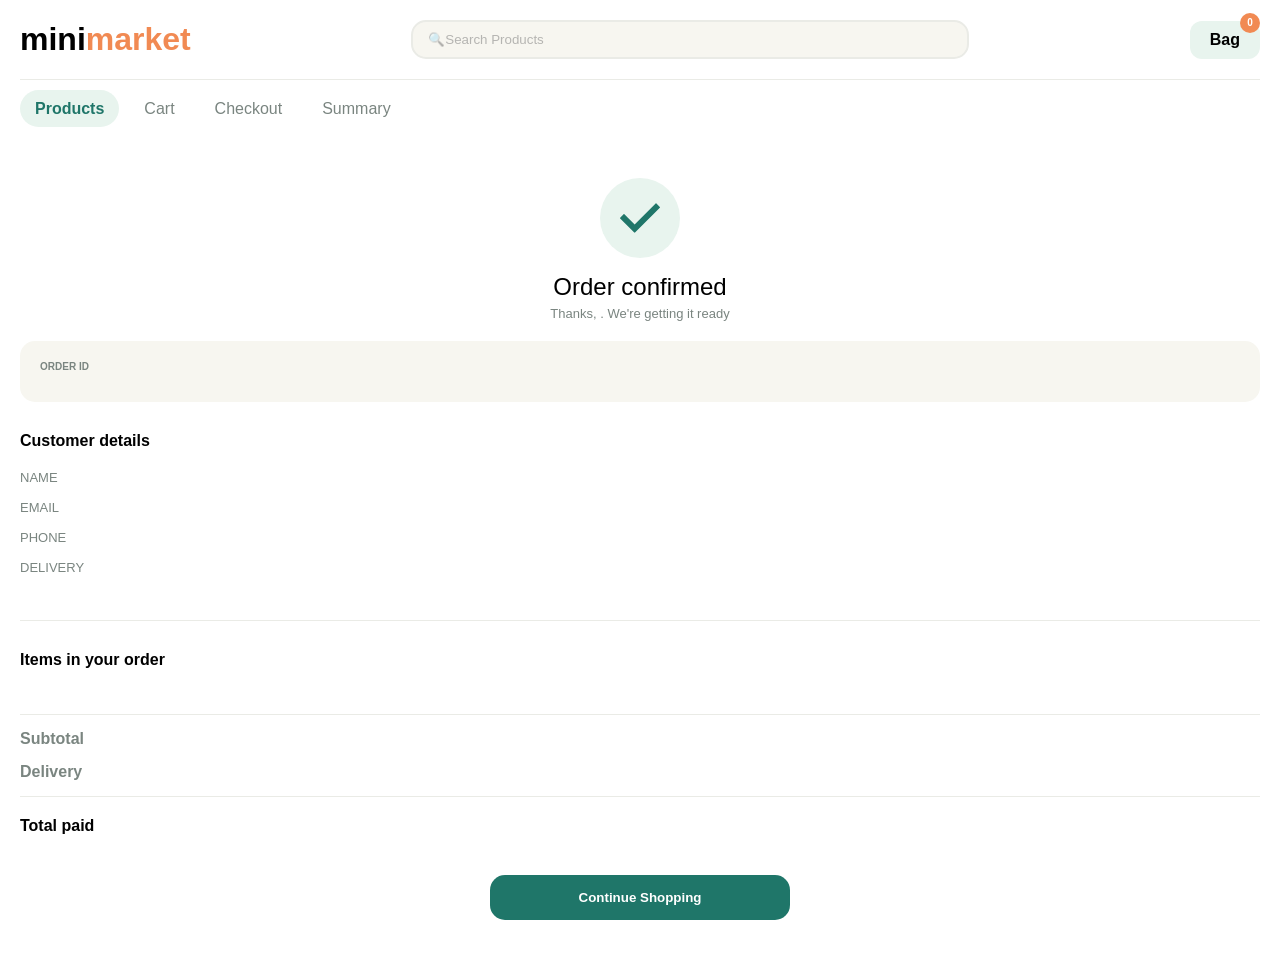
==== commit 73e71361: "Added my HTML section (cart section)" ====
--- a/index.html
+++ b/index.html
@@ -6,6 +6,7 @@
     <title>Document</title>
     <link rel="stylesheet" href="./css/header.css">
     <link rel="stylesheet" href="./css/summary.css">
+    <link rel="stylesheet" href="./css/cart.css">
 
   <script type="module" src="main.js" defer></script>
   
@@ -37,6 +38,40 @@
     </header>
 
     <main>
+        <section id="cart" class="hidden">
+            <h2>Your cart</h2>
+            <p id="cart_items_num">2 items ready for you.</p>
+            <div id="emptyCart_container" class="emptyCart_container">
+                <p class="emptycard_state">Empty Cart State</p>
+                <div class="empty_cart_message_container">
+                    <div class="cart_image">
+                        <img src="./icons/shopping-cart-svgrepo-com.svg" alt="">
+                    </div>
+                    <h3>Your cart is empty</h3>
+                    <p>Let's find something lovely</p>
+                    <button id="browse_product">Browse products</button>
+                </div>
+            </div>
+
+            <div id="cart_items_container" class="cart_items_container">
+                <div id="items_card_container" class="items_card_container">
+    
+                </div>
+
+                <div class="subtotal_details">
+                    <div>
+                        <p>Subtotal</p>
+                        <p id="subtotal" class="subtotal_amount"></p>
+                    </div>
+                    
+                    <p>Delivery calculated at checkout</p>
+                </div>
+
+                <div class="cont_btn_div">
+                    <button id="cont_to_checkout">Continue to Checkout</button>
+                </div>
+            </div>
+        </section>
         <section id="summary">
             <div class="order_status_container">
                 <div class="status_icon">
--- a/css/summary.css
+++ b/css/summary.css
@@ -0,0 +1,361 @@
+* {
+    box-sizing: border-box;
+    margin: 0;
+    padding: 0;
+    text-decoration: none;
+    list-style: none;
+    font-family: Arial, Helvetica, sans-serif;
+
+}
+
+:root {
+    --Primarygreen: #1F7669;
+    --Darktext: #202B2A;
+    --Warmbackground: #F7F6F0;
+    --Softgreenbackground: #EEF3EF;
+    --Palemint: #E8F4EE;
+    --Orangeaccent: #F18A53;
+    --Cardborder: #EAEBE6;
+    --Mutedtext: #7A8580;
+    --Errorred: #C74740;
+}
+
+header {
+    position: sticky;
+    top: 0;
+    backdrop-filter: blur(10px);
+    padding: 20px;
+    margin-bottom: 30px;
+}
+.hidden {
+    display: none;
+}
+.subheader {
+    display: flex;
+    justify-content: space-between;
+    align-items: center;
+    padding-bottom: 20px;
+    margin-bottom: 10px;
+    border-bottom: 1.5px solid var(--Cardborder);
+}
+
+.logo p {
+    font-size: xx-large;
+    font-weight: bold;
+}
+
+.subheader span {
+    color: var(--Orangeaccent);
+}
+
+.search_bar {
+    flex-basis: 45%;
+}
+
+.search_bar input {
+    width: 100%;
+    outline: none;
+    background-color: var(--Warmbackground);
+    border: 2px solid var(--Cardborder);
+    padding: 10px 15px;
+    border-radius: 15px;
+    color: var(--Darktext);
+}
+
+.search_bar input::placeholder {
+    opacity: 0.5;
+}
+
+.cart {
+    position: relative;
+    padding: 10px 20px;
+    border-radius: 12px;
+    font-weight: bold;
+    background-color: var(--Palemint);
+}
+
+.badge {
+    position: absolute;
+    top: -8px;
+    right: 0;
+    display: flex;
+    justify-content: center;
+    align-items: center;
+    width: 20px;
+    height: 20px;
+    font-size: x-small;
+    border-radius: 50%;
+    color: white;
+    background-color: var(--Orangeaccent);
+}
+
+
+nav ul {
+    display: flex;
+    gap: 10px;
+    padding-block: 10px;
+}
+
+nav li a {
+    color: var(--Mutedtext);
+    padding: 10px 15px;
+    border-radius: 50px;
+}
+
+nav li a:hover, .active{
+    color: var(--Primarygreen);
+    background-color: var(--Palemint);
+    font-weight: bold;
+}
+
+
+main {
+    padding: 0 20px 20px;
+}
+
+.order_status_container {
+    display: flex;
+    flex-direction: column;
+    align-items: center;
+    justify-content: center;
+}
+
+.status_icon {
+    display: flex;
+    justify-content: center;
+    align-items: center;
+    width: 80px;
+    height: 80px;
+    border-radius: 50%;
+    background-color: var(--Palemint);
+    margin-bottom: 15px;
+}
+
+.status_icon img {
+    width: 40px;
+    height: 40px;
+}
+
+.status {
+    text-align: center;
+    margin-bottom: 20px;
+}
+
+h2 {
+    font-weight: 300;
+    margin-bottom: 5px;
+}
+
+h2 + p {
+    color: var(--Mutedtext);
+    font-size: small;
+}
+
+.order_info_container {
+    display: flex;
+    justify-content: space-between;
+    align-items: center;
+    background-color: var(--Warmbackground);
+    padding: 20px;
+    border-radius: 15px;
+    margin-bottom: 30px;
+}
+
+.order_id p:first-child{
+    text-transform: uppercase;
+    color: var(--Mutedtext);
+    margin-bottom: 10px;
+    font-size: x-small;
+    font-weight: bold;
+}
+
+.order_id p:last-child {
+    font-size: large;
+    font-weight: bold;
+    color: var(--Primarygreen);
+}
+
+time {
+    color: var(--Mutedtext);
+    font-size: smaller;
+}
+
+h3 {
+    font-size: medium;
+}
+
+.customer_detail {
+    margin-bottom: 30px;
+    padding-bottom: 30px;
+    border-bottom: 1.5px solid var(--Cardborder);
+}
+
+.customer_detail h3 {
+    margin-bottom: 20px;
+}
+
+.customer_detail div {
+    display: flex;
+    align-items: center;
+    gap: 30px;
+    margin-bottom: 15px;
+}
+
+.customer_detail div p:first-child {
+    width: 80px;
+    text-transform: uppercase;
+    color: var(--Mutedtext);
+    font-size: small;
+}
+
+.customer_detail div p:last-child {
+    font-size: small;
+    color: var(--Darktext);
+}
+
+.item_header {
+    display: flex;
+    justify-content: space-between;
+    align-items: center;
+    margin-bottom: 15px;
+}
+
+.item_header p {
+    color: var(--Mutedtext);
+}
+
+
+.itemCard_container {
+    display: grid;
+    gap: 30px;
+    grid-template-columns: repeat(4, 1fr);
+}
+
+.card {
+    border: 1px solid var(--Cardborder);
+    border-radius: 15px;
+    overflow: hidden;
+    box-shadow: 1px 1px 2px rgba(0, 0, 0, 0.4);
+}
+
+.card img {
+    width: 100%;
+    height: 150px;
+    margin-bottom: 20px;
+}
+
+.item_detail {
+    padding: 0 15px 15px;
+}
+
+.item_detail p:first-child, .total {
+    font-weight: bold;
+    color: var(--Darktext);
+}
+
+.price {
+    margin-block: 10px;
+    color: var(--Mutedtext);
+}
+
+.subtotal_container {
+    display: flex;
+    flex-direction: column;
+    gap: 15px;
+    border-block: 1.5px solid var(--Cardborder);
+    margin-top: 30px;
+    padding-block: 15px;
+    color: var(--Mutedtext);
+    font-weight: 600;
+}
+
+.subtotal_container div {
+    display: flex;
+    align-items: center;
+    gap: 15px;
+}
+
+.total_container {
+    display: flex;
+    align-items: center;
+    gap: 15px;
+    font-weight: bold;
+    margin-top: 20px;
+    margin-bottom: 40px;
+}
+
+.total_container p:last-child {
+    font-size: x-large;
+    color: var(--Primarygreen);
+}
+
+.button_container {
+    width: 100%;
+    display: flex;
+    justify-content: center;
+    margin: 40px 0;
+}
+
+.continue_btn {
+    width: 300px;
+    border: none;
+    background-color: var(--Primarygreen);
+    color: white;
+    padding: 15px 20px;
+    border-radius: 15px;
+    margin: 0 auto;
+    cursor: pointer;
+    font-weight: 600;
+}
+
+
+@media (max-width:576px) {
+
+    .subheader {
+        gap: 10px;
+        padding-bottom: 15px;
+    }
+
+    .search_bar input {
+      font-size: xx-small;
+        padding: 5px 10px;
+    }
+
+    .search_bar input::placeholder {
+        font-size: xx-small;
+    }
+
+    .cart {
+        padding: 5px 15px;
+        border-radius: 8px;
+        font-size: smaller;
+    }
+
+
+    .logo p {
+        font-size: medium;
+        font-weight: bold;
+    }
+
+    nav ul {
+        justify-content: space-between;
+        padding-inline: 10px;
+    }
+
+    nav li a {
+        padding: 0;
+        font-size: smaller;
+    }
+
+    nav li a:hover, .active{
+        padding: 5px 10px;
+    }
+
+    .customer_detail div {
+        gap: 15px;
+    }
+
+    .itemCard_container {
+        grid-template-columns: 1fr;
+    }
+}
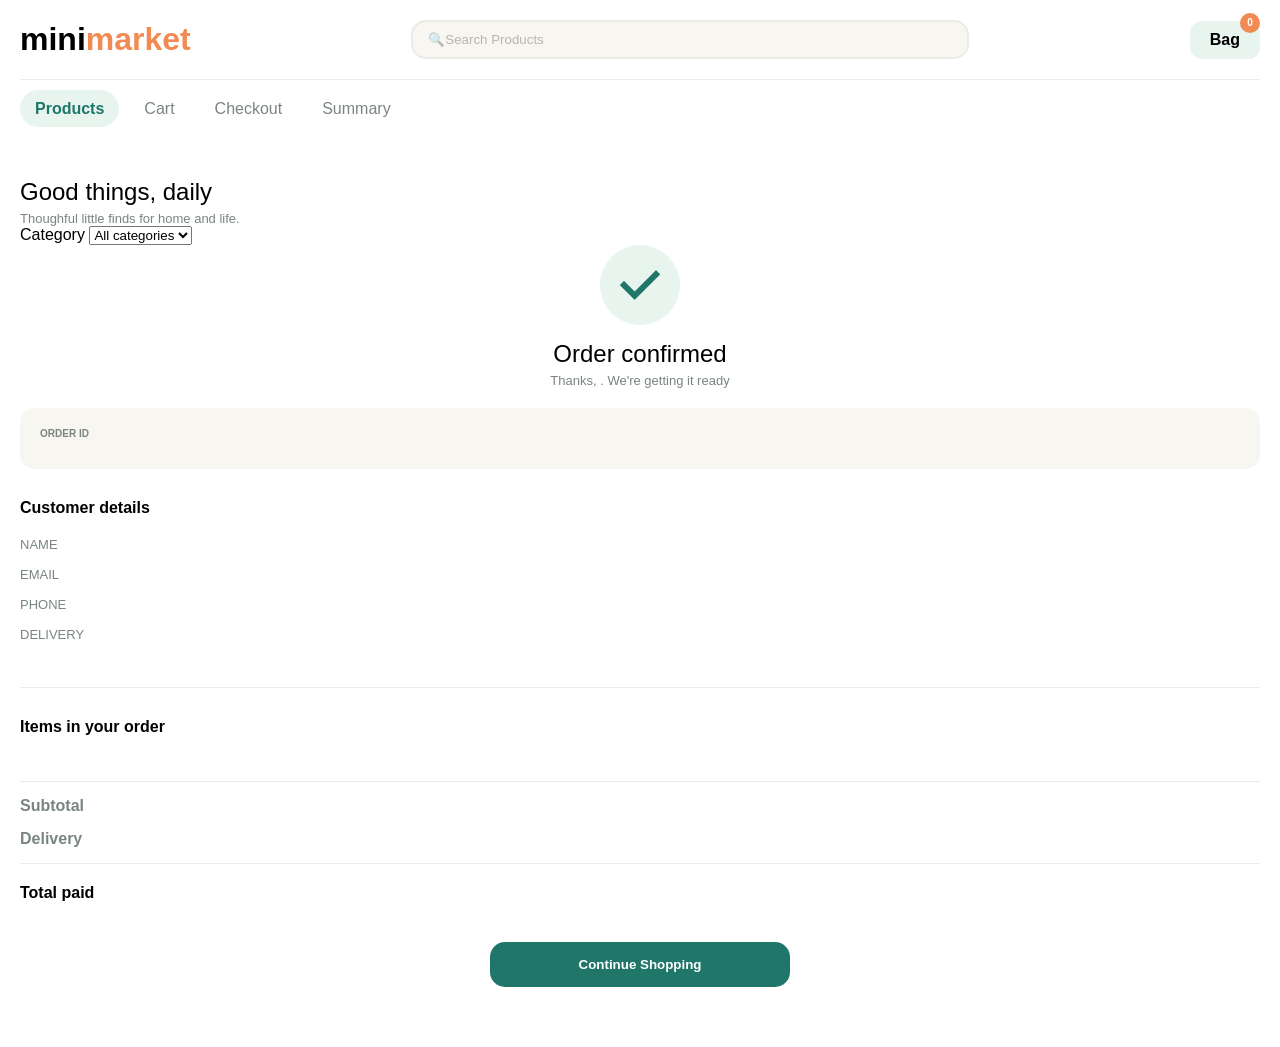
==== commit cf3820d6: "Add products html section" ====
--- a/index.html
+++ b/index.html
@@ -38,6 +38,27 @@
     </header>
 
     <main>
+
+        <section id="products" class="">
+            <h2>Good things, daily</h2>
+            <p>Thoughful little finds for home and life.</p>
+            
+            <div class="category">
+                <label for="category">Category</label>
+                <select name="category" id="category">
+                    <option value="all">All categories</option>
+                </select>
+            </div>
+            
+            <div id="products_container" class="products_container">
+                
+            </div>
+            
+            <div class="shop_product_detail">
+                <p id="showing_length"></p>
+            </div>
+        </section>
+
         <section id="cart" class="hidden">
             <h2>Your cart</h2>
             <p id="cart_items_num">2 items ready for you.</p>
@@ -72,6 +93,42 @@
                 </div>
             </div>
         </section>
+        <section id="checkout" class="hidden">
+            <h2>Delivery details</h2>
+            <p>where should we send your order.</p>
+          <div class="checkout_container">
+              <form id="delivery_form" class="delivery_form" action="#">
+                <label for="fullname">
+                  Full name
+                  <input name="fullname" id="fullname" type="text" />
+                  <span id="fullname_error"></span>
+                </label>
+                <label for="email">
+                  Email
+                  <input name="email" id="email" type="email" />
+                  <span id="email_error"></span>
+                </label>
+                <label for="phone">
+                  Phone Number
+                  <input name="phone" id="phone" type="number" />
+                  <span id="phone_error"></span>
+                </label>
+                <label for="address">
+                  Address
+                  <textarea name="address" id="address" ></textarea>
+                  <span id="address_error"></span>
+                </label>
+              </form>
+              <aside>
+                <h3>Order total</h3>
+                <p id="delivery_item_num"></p>
+                <p id="delivery_total" class="delivery_total"></p>
+              </aside>
+          </div>
+          <div class="place_order_btn">
+            <button id="place_order">Place Order</button>
+          </div>
+        </section>
         <section id="summary">
             <div class="order_status_container">
                 <div class="status_icon">
--- a/css/cart.css
+++ b/css/cart.css
@@ -0,0 +1,243 @@
+* {
+    box-sizing: border-box;
+    margin: 0;
+    padding: 0;
+    text-decoration: none;
+    list-style: none;
+    font-family: Arial, Helvetica, sans-serif;
+
+}
+
+:root {
+    --Primarygreen: #1F7669;
+    --Darktext: #202B2A;
+    --Warmbackground: #F7F6F0;
+    --Softgreenbackground: #EEF3EF;
+    --Palemint: #E8F4EE;
+    --Orangeaccent: #F18A53;
+    --Cardborder: #EAEBE6;
+    --Mutedtext: #7A8580;
+    --Errorred: #C74740;
+}
+
+.emptyCart_container {
+    width: 60%;
+    margin: 30px auto;
+    border: 1.5px dashed var(--Primarygreen);
+    border-radius: 15px;
+    background-color: var(--Softgreenbackground);
+    padding: 30px;
+}
+
+.emptycard_state {
+    font-size: small;
+    font-weight: 600;
+    color: var(--Mutedtext);
+    text-transform: uppercase;
+}
+
+.empty_cart_message_container {
+    display: flex;
+    flex-direction: column;
+    justify-content: center;
+    align-items: center;
+}
+
+.cart_image {
+    display: flex;
+    justify-content: center;
+    align-items: center;
+    width: 100px;
+    height: 100px;
+    background-color: var(--Palemint);
+    border-radius: 50%;
+    box-shadow: 1px 1px 1px rgba(0, 0, 0, 0.2);
+    margin-bottom: 20px;
+}
+
+.cart_image img {
+    width: 70px;
+    height: 70px;
+}
+
+.empty_cart_message_container h3 {
+    font-size: x-large;
+    font-weight: 300;
+    margin-bottom: 10px;
+}
+
+.empty_cart_message_container p {
+    color: var(--Mutedtext);
+    margin-bottom: 30px;
+}
+
+.empty_cart_message_container button {
+    border: 1.5px solid var(--Primarygreen);
+    padding: 15px 70px;
+    background-color: #fff;
+    color: var(--Primarygreen);
+    border-radius: 10px;
+    font-weight: bold;
+    cursor: pointer;
+}
+
+.cart_items_container {
+    margin-top: 30px;
+}
+
+.items_card_container {
+    display: grid;
+    grid-template-columns: repeat(4, 1fr);
+    gap: 30px;
+    margin-bottom: 20px;
+    padding-bottom: 30px;
+    border-bottom: 1.5px solid var(--Cardborder);
+}
+
+.item_card {
+    border: 1.5px solid var(--Cardborder);
+    border-radius: 15px;
+    padding: 15px;
+}
+
+.item_card img {
+    width: 100%;
+    border-radius: 15px;
+}
+
+.item_detail {
+    margin-top: 10px;
+}
+
+.item_price {
+    margin: 10px 0;
+    color: var(--Mutedtext);
+}
+
+.item_title {
+    font-size: small;
+}
+
+.item_total {
+    font-weight: bold;
+    margin-bottom: 10px;
+}
+
+.item_btn_control {
+    display: flex;
+    justify-content: space-between;
+    align-items: center;
+}
+
+.qty_control_btn {
+    display: flex;
+    gap: 10px;
+    align-items: center;
+}
+
+.qty_control_btn button {
+    border: none;
+    padding: 10px 15px;
+    background-color: var(--Warmbackground);
+    cursor: pointer;
+}
+
+#increment {
+    border-top-right-radius: 10px;
+    border-bottom-right-radius: 10px;
+}
+
+#decrement {
+    border-top-left-radius: 10px;
+    border-bottom-left-radius: 10px;
+}
+
+#remove {
+    border: none;
+    background-color: transparent;
+    color: var(--Errorred);
+    cursor: pointer;
+    padding: 5px 10px;
+    border-radius: 5px;
+}
+
+#remove:hover {
+    border: 1px solid var(--Errorred);
+}
+
+.subtotal_details {
+    margin-bottom: 30px;
+}
+
+.subtotal_details p {
+    color: var(--Mutedtext);
+}
+
+.subtotal_details p:last-child {
+    font-size: smaller;
+}
+
+.subtotal_details div {
+    display: flex;
+    gap: 30px;
+    margin-bottom: 10px;
+}
+
+.subtotal_details div p:last-child {
+    font-size: medium;
+    font-weight: bold;
+    color: var(--Darktext);
+}
+
+.cont_btn_div {
+    display: flex;
+    justify-content: center;
+    width: 100%;
+}
+
+#cont_to_checkout {
+    width: 400px;
+    padding: 15px 40px;
+    background-color: var(--Primarygreen);
+    color: white;
+    border: none;
+    border-radius: 10px;
+    cursor: pointer;
+    font-weight: bold;
+}
+
+
+@media (max-width : 700px) {
+
+    .emptyCart_container {
+        width: 100%;
+        padding: 15px;
+    }
+
+    .emptycard_state {
+        font-size: x-small;
+    }
+
+    .cart_image {
+        width: 80px;
+        height: 80px;
+    }
+
+    .cart_image img {
+        width: 50px;
+        height: 50px;
+    }
+
+    .empty_cart_message_container h3 {
+        font-size: large;
+    }
+
+    .empty_cart_message_container button {
+        padding-inline: 40px;
+    }
+
+    .items_card_container {
+        grid-template-columns: 1fr;
+    }
+
+}
